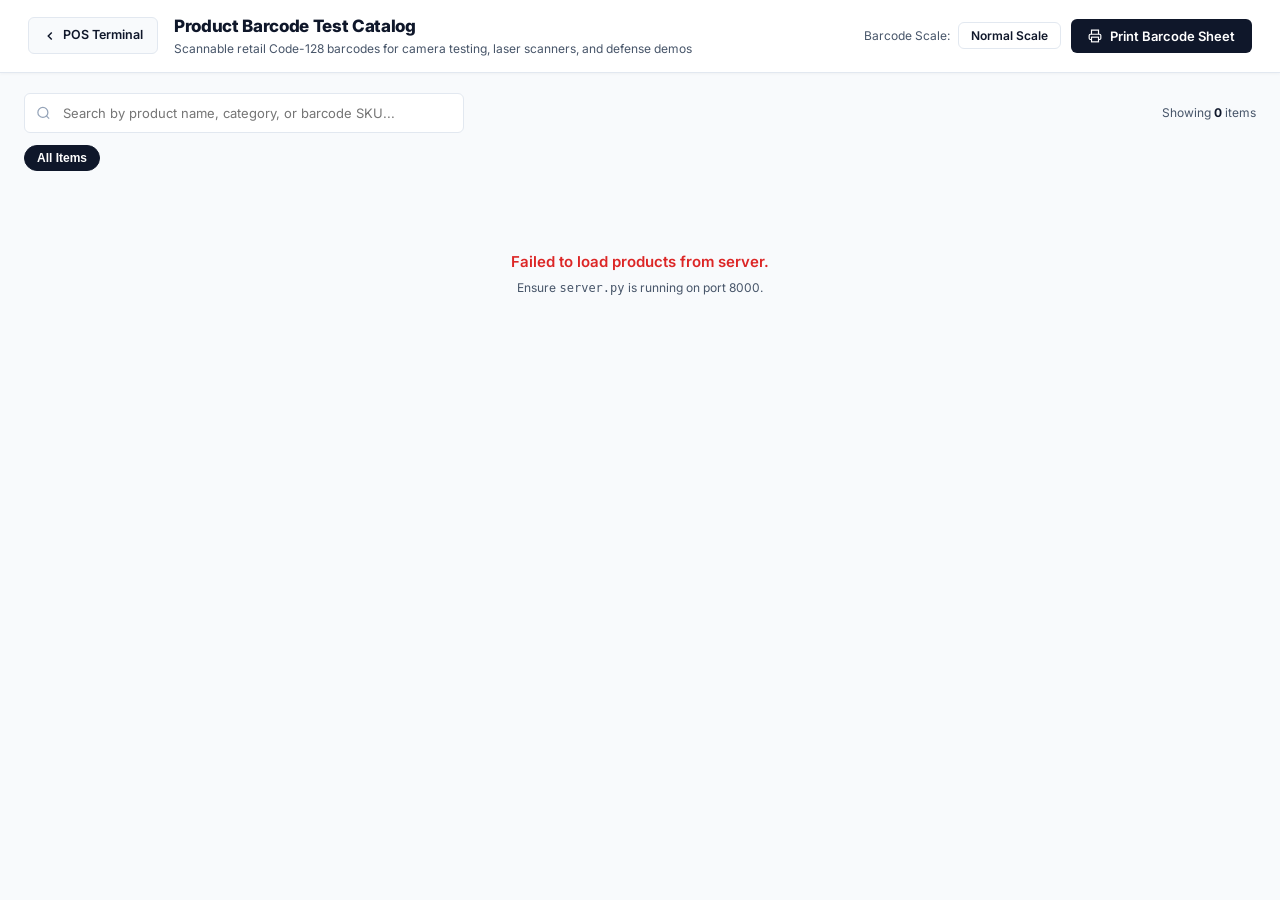
==== static/barcodes.html @ 7464f678 "feat: revamp code architecture, add offline ZXing camera scanner, barcode sheet, and defense cheat s" ====
<!DOCTYPE html>
<html lang="en">
<head>
  <meta charset="UTF-8">
  <meta name="viewport" content="width=device-width, initial-scale=1.0">
  <title>Product Barcode Catalog & Test Sheet</title>
  <link rel="preconnect" href="https://fonts.googleapis.com">
  <link rel="preconnect" href="https://fonts.gstatic.com" crossorigin>
  <link href="https://fonts.googleapis.com/css2?family=Inter:wght@400;500;600;700;800&family=JetBrains+Mono:wght@400;500;600;700&display=swap" rel="stylesheet">
  <style>
    :root {
      --bg-page: #F8FAFC;
      --bg-surface: #FFFFFF;
      --border: #E2E8F0;
      --border-strong: #CBD5E1;
      --text-primary: #0F172A;
      --text-secondary: #475569;
      --text-muted: #94A3B8;
      --primary: #0F172A;
      --accent-blue: #0284C7;
      --accent-green: #16A34A;
      --radius: 10px;
      --font-sans: 'Inter', -apple-system, BlinkMacSystemFont, 'Segoe UI', Roboto, sans-serif;
      --font-mono: 'JetBrains Mono', 'SF Mono', monospace;
    }

    * {
      box-sizing: border-box;
      margin: 0;
      padding: 0;
    }

    body {
      font-family: var(--font-sans);
      background-color: var(--bg-page);
      color: var(--text-primary);
      line-height: 1.5;
      padding-bottom: 60px;
    }

    /* Header & Navigation */
    .top-header {
      background: #FFFFFF;
      border-bottom: 1px solid var(--border);
      position: sticky;
      top: 0;
      z-index: 100;
      padding: 14px 28px;
      display: flex;
      justify-content: space-between;
      align-items: center;
      gap: 16px;
      box-shadow: 0 1px 3px rgba(15, 23, 42, 0.04);
    }

    .header-left {
      display: flex;
      align-items: center;
      gap: 16px;
    }

    .back-btn {
      display: inline-flex;
      align-items: center;
      gap: 6px;
      padding: 8px 14px;
      background: var(--bg-page);
      border: 1px solid var(--border);
      border-radius: 6px;
      color: var(--text-primary);
      text-decoration: none;
      font-size: 12.5px;
      font-weight: 600;
      transition: all 0.15s ease;
    }

    .back-btn:hover {
      background: #E2E8F0;
    }

    .header-titles h1 {
      font-size: 17px;
      font-weight: 800;
      letter-spacing: -0.02em;
    }

    .header-titles p {
      font-size: 12px;
      color: var(--text-secondary);
    }

    .header-actions {
      display: flex;
      align-items: center;
      gap: 10px;
    }

    .btn {
      display: inline-flex;
      align-items: center;
      gap: 8px;
      padding: 8px 16px;
      border-radius: 6px;
      font-size: 13px;
      font-weight: 600;
      cursor: pointer;
      border: 1px solid transparent;
      transition: all 0.15s ease;
      font-family: inherit;
    }

    .btn-primary {
      background: #0F172A;
      color: #FFFFFF;
    }
    .btn-primary:hover {
      background: #1E293B;
    }

    .btn-secondary {
      background: #FFFFFF;
      border-color: var(--border);
      color: var(--text-primary);
    }
    .btn-secondary:hover {
      background: #F1F5F9;
    }

    /* Toolbar: Search & Category Filter */
    .catalog-toolbar {
      max-width: 1340px;
      margin: 20px auto 0;
      padding: 0 24px;
      display: flex;
      flex-direction: column;
      gap: 12px;
    }

    .toolbar-row {
      display: flex;
      justify-content: space-between;
      align-items: center;
      gap: 16px;
      flex-wrap: wrap;
    }

    .search-box {
      flex: 1;
      max-width: 440px;
      position: relative;
    }

    .search-input {
      width: 100%;
      height: 40px;
      padding: 0 14px 0 38px;
      background: #FFFFFF;
      border: 1px solid var(--border);
      border-radius: 6px;
      font-size: 13px;
      font-family: inherit;
      color: var(--text-primary);
      outline: none;
      transition: border-color 0.15s;
    }

    .search-input:focus {
      border-color: var(--primary);
    }

    .search-icon {
      position: absolute;
      left: 12px;
      top: 50%;
      transform: translateY(-50%);
      color: var(--text-muted);
      pointer-events: none;
    }

    .category-pills {
      display: flex;
      gap: 6px;
      flex-wrap: wrap;
    }

    .category-pill {
      background: #FFFFFF;
      border: 1px solid var(--border);
      padding: 5px 12px;
      border-radius: 9999px;
      font-size: 12px;
      font-weight: 500;
      color: var(--text-secondary);
      cursor: pointer;
      user-select: none;
      transition: all 0.15s;
    }

    .category-pill:hover {
      background: #F1F5F9;
      color: var(--text-primary);
    }

    .category-pill.active {
      background: #0F172A;
      border-color: #0F172A;
      color: #FFFFFF;
      font-weight: 600;
    }

    .size-toggle-wrap {
      display: flex;
      align-items: center;
      gap: 8px;
      font-size: 12px;
      color: var(--text-secondary);
    }

    /* Barcode Grid */
    .barcode-grid {
      max-width: 1340px;
      margin: 20px auto 0;
      padding: 0 24px;
      display: grid;
      grid-template-columns: repeat(auto-fill, minmax(280px, 1fr));
      gap: 18px;
    }

    /* Individual Barcode Card */
    .barcode-card {
      background: var(--bg-surface);
      border: 1px solid var(--border);
      border-radius: var(--radius);
      padding: 18px 20px;
      display: flex;
      flex-direction: column;
      align-items: center;
      position: relative;
      box-shadow: 0 1px 3px rgba(15, 23, 42, 0.04);
      transition: transform 0.15s ease, box-shadow 0.15s ease, border-color 0.15s ease;
    }

    .barcode-card:hover {
      border-color: var(--border-strong);
      box-shadow: 0 6px 16px rgba(15, 23, 42, 0.08);
      transform: translateY(-2px);
    }

    .card-top {
      width: 100%;
      display: flex;
      justify-content: space-between;
      align-items: flex-start;
      margin-bottom: 6px;
    }

    .card-title {
      font-size: 14px;
      font-weight: 700;
      color: var(--text-primary);
      line-height: 1.3;
      white-space: nowrap;
      overflow: hidden;
      text-overflow: ellipsis;
      flex: 1;
      padding-right: 8px;
    }

    .card-price {
      font-size: 14.5px;
      font-weight: 700;
      color: var(--accent-blue);
      font-family: var(--font-mono);
      white-space: nowrap;
    }

    .card-meta {
      width: 100%;
      display: flex;
      justify-content: space-between;
      align-items: center;
      font-size: 11.5px;
      color: var(--text-secondary);
      margin-bottom: 12px;
      padding-bottom: 8px;
      border-bottom: 1px dashed var(--border);
    }

    .card-category {
      background: var(--bg-page);
      border: 1px solid var(--border);
      padding: 2px 7px;
      border-radius: 4px;
      font-size: 10.5px;
      font-weight: 600;
      text-transform: uppercase;
      letter-spacing: 0.04em;
    }

    .card-stock {
      font-family: var(--font-mono);
      font-size: 11px;
    }

    .card-stock.in-stock {
      color: var(--accent-green);
    }

    .card-stock.low-stock {
      color: #D97706;
      font-weight: 600;
    }

    /* Barcode SVG Container */
    .barcode-svg-wrap {
      background: #FFFFFF;
      padding: 10px 4px 6px;
      border-radius: 6px;
      width: 100%;
      display: flex;
      justify-content: center;
      align-items: center;
      min-height: 80px;
    }

    .barcode-svg-wrap svg {
      max-width: 100%;
      height: 64px;
    }

    /* Large Barcode Zoom Mode */
    body.zoom-large .barcode-svg-wrap svg {
      height: 90px;
    }
    body.zoom-large .barcode-grid {
      grid-template-columns: repeat(auto-fill, minmax(360px, 1fr));
    }

    .card-actions {
      width: 100%;
      display: flex;
      justify-content: space-between;
      align-items: center;
      margin-top: 10px;
      padding-top: 8px;
      border-top: 1px solid var(--border);
      font-size: 11.5px;
    }

    .sku-code {
      font-family: var(--font-mono);
      font-size: 11px;
      color: var(--text-secondary);
      user-select: all;
    }

    .copy-btn {
      background: transparent;
      border: none;
      color: var(--accent-blue);
      cursor: pointer;
      font-size: 11.5px;
      font-weight: 600;
      padding: 3px 6px;
      border-radius: 4px;
      font-family: inherit;
    }

    .copy-btn:hover {
      background: #F0F9FF;
    }

    /* Print Styles (Letter / A4 Sheet) */
    @media print {
      body {
        background: #FFFFFF;
        padding: 0;
      }
      .top-header,
      .catalog-toolbar,
      .card-actions,
      .no-print {
        display: none !important;
      }
      .barcode-grid {
        margin: 0;
        padding: 0;
        display: grid;
        grid-template-columns: repeat(3, 1fr);
        gap: 12px;
      }
      .barcode-card {
        border: 1px solid #94A3B8;
        box-shadow: none;
        page-break-inside: avoid;
        padding: 12px 14px;
      }
      .barcode-svg-wrap svg {
        height: 54px !important;
      }
    }
  </style>
</head>
<body>

  <!-- Top Sticky Navigation -->
  <header class="top-header no-print">
    <div class="header-left">
      <a href="index.html" class="back-btn" title="Return to Point of Sale Terminal">
        <svg width="14" height="14" viewBox="0 0 24 24" fill="none" stroke="currentColor" stroke-width="2.5">
          <polyline points="15 18 9 12 15 6"></polyline>
        </svg>
        <span>POS Terminal</span>
      </a>
      <div class="header-titles">
        <h1>Product Barcode Test Catalog</h1>
        <p>Scannable retail Code-128 barcodes for camera testing, laser scanners, and defense demos</p>
      </div>
    </div>

    <div class="header-actions">
      <div class="size-toggle-wrap">
        <span>Barcode Scale:</span>
        <button type="button" class="btn btn-secondary" id="btnToggleZoom" style="padding: 5px 12px; font-size: 12px;">
          Normal Scale
        </button>
      </div>

      <button type="button" class="btn btn-primary" onclick="window.print()" title="Print physical sticker sheet or save as PDF">
        <svg width="14" height="14" viewBox="0 0 24 24" fill="none" stroke="currentColor" stroke-width="2">
          <polyline points="6 9 6 2 18 2 18 9"></polyline>
          <path d="M6 18H4a2 2 0 0 1-2-2v-5a2 2 0 0 1 2-2h16a2 2 0 0 1 2 2v5a2 2 0 0 1-2 2h-2"></path>
          <rect x="6" y="14" width="12" height="8"></rect>
        </svg>
        <span>Print Barcode Sheet</span>
      </button>
    </div>
  </header>

  <!-- Filter & Search Toolbar -->
  <div class="catalog-toolbar no-print">
    <div class="toolbar-row">
      <div class="search-box">
        <svg class="search-icon" width="15" height="15" viewBox="0 0 24 24" fill="none" stroke="currentColor" stroke-width="2">
          <circle cx="11" cy="11" r="8"></circle>
          <line x1="21" y1="21" x2="16.65" y2="16.65"></line>
        </svg>
        <input type="text" id="searchInput" class="search-input" placeholder="Search by product name, category, or barcode SKU...">
      </div>

      <div style="font-size: 12px; color: var(--text-secondary);">
        Showing <strong id="productCount" style="color: var(--text-primary);">0</strong> items
      </div>
    </div>

    <div class="category-pills" id="categoryPills">
      <button type="button" class="category-pill active" data-category="all">All Items</button>
    </div>
  </div>

  <!-- Main Barcode Cards Grid -->
  <main class="barcode-grid" id="barcodeGrid">
    <!-- Populated dynamically with JavaScript -->
  </main>

  <!-- JsBarcode Library -->
  <script src="js/JsBarcode.all.min.js"></script>

  <script>
    let allProducts = [];
    let selectedCategory = 'all';

    async function loadProducts() {
      try {
        const res = await fetch('/api/products');
        const data = await res.json();
        allProducts = data.products || [];
        setupCategoryPills();
        renderGrid();
      } catch (err) {
        document.getElementById('barcodeGrid').innerHTML = `
          <div style="grid-column: 1 / -1; text-align: center; padding: 60px 20px; color: var(--text-secondary);">
            <p style="font-size: 15px; font-weight: 600; color: #DC2626;">Failed to load products from server.</p>
            <p style="font-size: 12px; margin-top: 6px;">Ensure <code>server.py</code> is running on port 8000.</p>
          </div>
        `;
      }
    }

    function setupCategoryPills() {
      const container = document.getElementById('categoryPills');
      const categories = ['all', ...new Set(allProducts.map(p => p.category || 'General').filter(Boolean))];
      
      container.innerHTML = categories.map(cat => `
        <button type="button" class="category-pill ${cat === selectedCategory ? 'active' : ''}" data-category="${cat}">
          ${cat === 'all' ? 'All Items' : cat}
        </button>
      `).join('');

      container.querySelectorAll('.category-pill').forEach(pill => {
        pill.addEventListener('click', () => {
          container.querySelectorAll('.category-pill').forEach(p => p.classList.remove('active'));
          pill.classList.add('active');
          selectedCategory = pill.dataset.category;
          renderGrid();
        });
      });
    }

    function renderGrid() {
      const grid = document.getElementById('barcodeGrid');
      const query = document.getElementById('searchInput').value.trim().toLowerCase();

      const filtered = allProducts.filter(item => {
        const matchesCategory = selectedCategory === 'all' || (item.category || 'General').toLowerCase() === selectedCategory.toLowerCase();
        const matchesQuery = !query || 
          item.name.toLowerCase().includes(query) ||
          String(item.barcode || '').toLowerCase().includes(query) ||
          String(item.id).includes(query) ||
          (item.category || '').toLowerCase().includes(query);
        return matchesCategory && matchesQuery;
      });

      document.getElementById('productCount').textContent = filtered.length;

      if (filtered.length === 0) {
        grid.innerHTML = `
          <div style="grid-column: 1 / -1; text-align: center; padding: 60px 20px; color: var(--text-secondary);">
            <p style="font-size: 14px; font-weight: 600;">No products match your search.</p>
          </div>
        `;
        return;
      }

      grid.innerHTML = filtered.map(item => {
        const barcodeCode = String(item.barcode || item.id);
        const isLow = item.stock <= 10;
        const stockClass = isLow ? 'low-stock' : 'in-stock';
        const stockText = isLow ? `Low Stock (${item.stock})` : `${item.stock} in stock`;

        return `
          <div class="barcode-card" data-id="${item.id}">
            <div class="card-top">
              <span class="card-title" title="${item.name}">${item.name}</span>
              <span class="card-price">₱${Number(item.price).toFixed(2)}</span>
            </div>
            <div class="card-meta">
              <span class="card-category">${item.category || 'General'}</span>
              <span class="card-stock ${stockClass}">${stockText}</span>
            </div>
            <div class="barcode-svg-wrap" style="cursor: pointer;" title="Click to instantly send to POS cart" onclick="sendBarcodeToPos('${barcodeCode}', this)">
              <svg id="svg-bc-${item.id}"></svg>
            </div>
            <div class="card-actions no-print">
              <span class="sku-code">SKU: ${barcodeCode}</span>
              <div style="display: flex; gap: 6px;">
                <button type="button" class="copy-btn" onclick="copyBarcode('${barcodeCode}', this)">Copy</button>
                <button type="button" class="copy-btn" style="background: #0284C7; color: #FFFFFF; border-color: #0284C7; font-weight: 600;" onclick="sendBarcodeToPos('${barcodeCode}', this)">+ Add to Cart</button>
              </div>
            </div>
          </div>
        `;
      }).join('');

      // Render actual Code 128 barcodes using JsBarcode
      const isLarge = document.body.classList.contains('zoom-large');
      filtered.forEach(item => {
        const svgEl = document.getElementById(`svg-bc-${item.id}`);
        const code = String(item.barcode || item.id);
        if (svgEl && typeof JsBarcode !== 'undefined') {
          try {
            JsBarcode(svgEl, code, {
              format: "CODE128",
              width: isLarge ? 2.6 : 2.0,
              height: isLarge ? 78 : 58,
              displayValue: true,
              font: "JetBrains Mono",
              fontSize: 12,
              textMargin: 4,
              margin: 12,
              lineColor: "#0F172A",
              background: "#FFFFFF"
            });
          } catch (e) {
            console.warn(`Barcode render error for ${item.name}:`, e);
          }
        }
      });
    }

    let posChannel = null;
    try { posChannel = new BroadcastChannel('pos_barcode_sync'); } catch(e) {}

    function sendBarcodeToPos(code, el) {
      if (posChannel) {
        posChannel.postMessage({ type: 'BARCODE_SCANNED', code: code });
      }
      try {
        localStorage.setItem('pos_scanned_barcode_event', JSON.stringify({ code: code, t: Date.now() }));
      } catch(e) {}

      if (el && el.tagName === 'BUTTON') {
        const oldText = el.textContent;
        el.textContent = '✓ Sent!';
        el.style.background = '#10B981';
        el.style.borderColor = '#10B981';
        setTimeout(() => {
          el.textContent = oldText;
          el.style.background = '#0284C7';
          el.style.borderColor = '#0284C7';
        }, 900);
      }
    }

    function copyBarcode(code, btn) {
      navigator.clipboard.writeText(code).then(() => {
        const oldText = btn.textContent;
        btn.textContent = 'Copied!';
        setTimeout(() => btn.textContent = oldText, 1200);
      });
    }

    // Search input listener
    document.getElementById('searchInput').addEventListener('input', renderGrid);

    // Zoom scale toggle
    const btnToggleZoom = document.getElementById('btnToggleZoom');
    btnToggleZoom.addEventListener('click', () => {
      document.body.classList.toggle('zoom-large');
      const isLarge = document.body.classList.contains('zoom-large');
      btnToggleZoom.textContent = isLarge ? 'Large Scale (Camera)' : 'Normal Scale';
      renderGrid();
    });

    // Initial load
    loadProducts();
  </script>
</body>
</html>
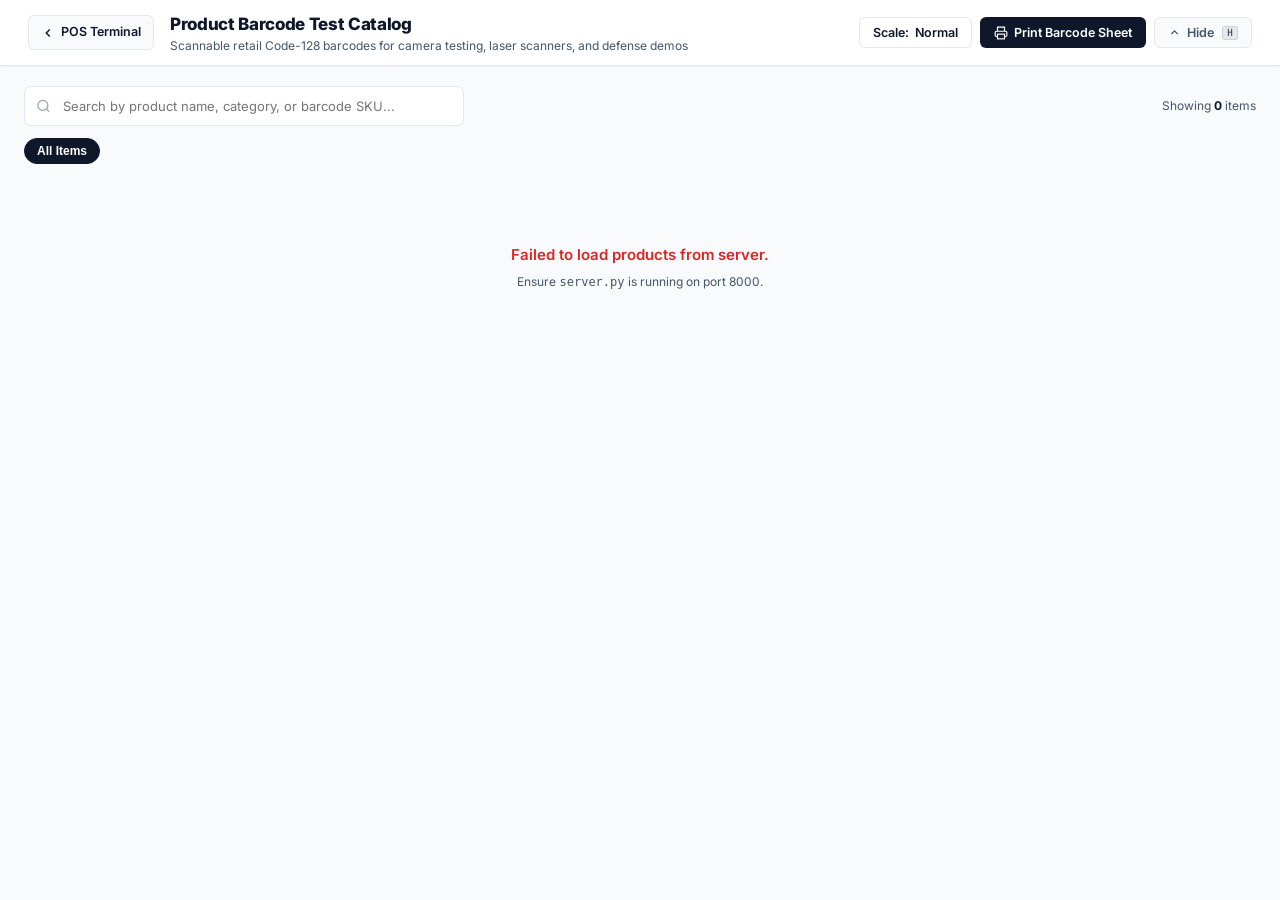
==== commit 84d50f31: "Overhaul barcode catalog header with dynamic fluid resizing and collapsible hidden state" ====
--- a/static/barcodes.html
+++ b/static/barcodes.html
@@ -38,32 +38,54 @@
       padding-bottom: 60px;
     }
 
-    /* Header & Navigation */
+    /* Dynamic Fluid Header & Navigation */
     .top-header {
       background: #FFFFFF;
       border-bottom: 1px solid var(--border);
       position: sticky;
       top: 0;
       z-index: 100;
-      padding: 14px 28px;
+      padding: clamp(8px, 1.4vw, 12px) clamp(12px, 2.5vw, 28px);
       display: flex;
       justify-content: space-between;
       align-items: center;
-      gap: 16px;
+      gap: clamp(8px, 1.5vw, 16px);
       box-shadow: 0 1px 3px rgba(15, 23, 42, 0.04);
+      transition: max-height 0.28s cubic-bezier(0.16, 1, 0.3, 1),
+                  opacity 0.22s ease,
+                  padding 0.28s cubic-bezier(0.16, 1, 0.3, 1),
+                  border-color 0.2s ease,
+                  transform 0.28s cubic-bezier(0.16, 1, 0.3, 1);
+      max-height: 160px;
+      overflow: visible;
+      will-change: transform, max-height, opacity;
+    }
+
+    /* Hidden State for Top Header */
+    .top-header.header-hidden {
+      max-height: 0;
+      padding-top: 0;
+      padding-bottom: 0;
+      opacity: 0;
+      overflow: hidden;
+      border-bottom-color: transparent;
+      pointer-events: none;
+      transform: translateY(-100%);
     }
 
     .header-left {
       display: flex;
       align-items: center;
-      gap: 16px;
+      gap: clamp(8px, 1.5vw, 16px);
+      min-width: 0;
+      flex: 1 1 auto;
     }
 
     .back-btn {
       display: inline-flex;
       align-items: center;
       gap: 6px;
-      padding: 8px 14px;
+      padding: 7px 12px;
       background: var(--bg-page);
       border: 1px solid var(--border);
       border-radius: 6px;
@@ -71,6 +93,8 @@
       text-decoration: none;
       font-size: 12.5px;
       font-weight: 600;
+      white-space: nowrap;
+      flex-shrink: 0;
       transition: all 0.15s ease;
     }
 
@@ -78,35 +102,61 @@
       background: #E2E8F0;
     }
 
+    .header-titles {
+      min-width: 0;
+    }
+
     .header-titles h1 {
-      font-size: 17px;
+      font-size: clamp(14px, 1.7vw, 17px);
       font-weight: 800;
       letter-spacing: -0.02em;
+      white-space: nowrap;
+      overflow: hidden;
+      text-overflow: ellipsis;
     }
 
     .header-titles p {
-      font-size: 12px;
+      font-size: clamp(11px, 1.1vw, 12px);
       color: var(--text-secondary);
+      line-height: 1.3;
+      white-space: nowrap;
+      overflow: hidden;
+      text-overflow: ellipsis;
     }
 
     .header-actions {
       display: flex;
       align-items: center;
-      gap: 10px;
+      gap: 8px;
+      flex-shrink: 0;
     }
 
     .btn {
       display: inline-flex;
       align-items: center;
-      gap: 8px;
-      padding: 8px 16px;
+      gap: 6px;
+      padding: 7px 13px;
       border-radius: 6px;
-      font-size: 13px;
+      font-size: 12.5px;
       font-weight: 600;
       cursor: pointer;
       border: 1px solid transparent;
       transition: all 0.15s ease;
       font-family: inherit;
+      white-space: nowrap;
+      user-select: none;
+    }
+
+    .btn-kbd {
+      background: rgba(0, 0, 0, 0.07);
+      border: 1px solid rgba(0, 0, 0, 0.1);
+      border-radius: 3px;
+      padding: 1px 4px;
+      font-size: 10px;
+      font-family: var(--font-mono);
+      font-weight: 600;
+      line-height: 1;
+      margin-left: 2px;
     }
 
     .btn-primary {
@@ -124,6 +174,105 @@
     }
     .btn-secondary:hover {
       background: #F1F5F9;
+      border-color: var(--border-strong);
+    }
+
+    .btn-hide-toggle {
+      background: #F8FAFC;
+      border-color: var(--border);
+      color: var(--text-secondary);
+    }
+    .btn-hide-toggle:hover {
+      background: #F1F5F9;
+      color: var(--text-primary);
+      border-color: var(--border-strong);
+    }
+
+    /* Floating Restore Trigger (Visible when header is hidden) */
+    .floating-show-header {
+      position: fixed;
+      top: 10px;
+      right: 18px;
+      z-index: 1000;
+      display: inline-flex;
+      align-items: center;
+      gap: 6px;
+      padding: 6px 13px;
+      background: rgba(15, 23, 42, 0.92);
+      color: #FFFFFF;
+      border: 1px solid rgba(255, 255, 255, 0.18);
+      border-radius: 9999px;
+      font-size: 11.5px;
+      font-weight: 600;
+      backdrop-filter: blur(8px);
+      -webkit-backdrop-filter: blur(8px);
+      box-shadow: 0 4px 14px rgba(15, 23, 42, 0.2);
+      cursor: pointer;
+      opacity: 0;
+      pointer-events: none;
+      transform: translateY(-10px);
+      transition: opacity 0.22s ease, transform 0.25s cubic-bezier(0.16, 1, 0.3, 1), background 0.15s ease;
+      font-family: inherit;
+    }
+
+    .floating-show-header.active {
+      opacity: 1;
+      pointer-events: auto;
+      transform: translateY(0);
+    }
+
+    .floating-show-header:hover {
+      background: #0F172A;
+      box-shadow: 0 6px 18px rgba(15, 23, 42, 0.3);
+    }
+
+    .floating-show-header .kbd-hint {
+      background: rgba(255, 255, 255, 0.22);
+      border-radius: 4px;
+      padding: 1px 5px;
+      font-size: 9.5px;
+      font-family: var(--font-mono);
+      font-weight: 700;
+      margin-left: 2px;
+    }
+
+    /* Fluid Responsive Breakpoints for Header */
+    @media (max-width: 960px) {
+      .header-titles p {
+        display: none; /* Hide subtitle to preserve sleek single-line header */
+      }
+    }
+
+    @media (max-width: 740px) {
+      .top-header {
+        flex-wrap: wrap;
+        padding: 8px 14px;
+        gap: 8px;
+      }
+      .header-left {
+        width: 100%;
+        justify-content: space-between;
+      }
+      .header-actions {
+        width: 100%;
+        justify-content: flex-end;
+        gap: 6px;
+      }
+      .btn-print-text {
+        display: none;
+      }
+    }
+
+    @media (max-width: 440px) {
+      .back-btn span {
+        display: none;
+      }
+      .btn-hide-text {
+        display: none;
+      }
+      .btn-scale-label {
+        display: none;
+      }
     }
 
     /* Toolbar: Search & Category Filter */
@@ -403,8 +552,17 @@
 </head>
 <body>
 
+  <!-- Floating Restore Header Trigger (Visible when header is hidden) -->
+  <button type="button" id="btnShowHeader" class="floating-show-header no-print" title="Show top navigation (Press 'H' or Escape)">
+    <svg width="13" height="13" viewBox="0 0 24 24" fill="none" stroke="currentColor" stroke-width="2.5">
+      <polyline points="6 9 12 15 18 9"></polyline>
+    </svg>
+    <span>Show Header</span>
+    <kbd class="kbd-hint">H</kbd>
+  </button>
+
   <!-- Top Sticky Navigation -->
-  <header class="top-header no-print">
+  <header class="top-header no-print" id="topHeader">
     <div class="header-left">
       <a href="index.html" class="back-btn" title="Return to Point of Sale Terminal">
         <svg width="14" height="14" viewBox="0 0 24 24" fill="none" stroke="currentColor" stroke-width="2.5">
@@ -419,12 +577,10 @@
     </div>
 
     <div class="header-actions">
-      <div class="size-toggle-wrap">
-        <span>Barcode Scale:</span>
-        <button type="button" class="btn btn-secondary" id="btnToggleZoom" style="padding: 5px 12px; font-size: 12px;">
-          Normal Scale
-        </button>
-      </div>
+      <button type="button" class="btn btn-secondary" id="btnToggleZoom" title="Toggle barcode card size for distance scanning">
+        <span class="btn-scale-label">Scale: </span>
+        <span id="zoomStatusText">Normal</span>
+      </button>
 
       <button type="button" class="btn btn-primary" onclick="window.print()" title="Print physical sticker sheet or save as PDF">
         <svg width="14" height="14" viewBox="0 0 24 24" fill="none" stroke="currentColor" stroke-width="2">
@@ -432,7 +588,15 @@
           <path d="M6 18H4a2 2 0 0 1-2-2v-5a2 2 0 0 1 2-2h16a2 2 0 0 1 2 2v5a2 2 0 0 1-2 2h-2"></path>
           <rect x="6" y="14" width="12" height="8"></rect>
         </svg>
-        <span>Print Barcode Sheet</span>
+        <span class="btn-print-text">Print Barcode Sheet</span>
+      </button>
+
+      <button type="button" class="btn btn-hide-toggle" id="btnHideHeader" title="Hide top header to maximize screen space (Press 'H')">
+        <svg width="13" height="13" viewBox="0 0 24 24" fill="none" stroke="currentColor" stroke-width="2.5">
+          <polyline points="18 15 12 9 6 15"></polyline>
+        </svg>
+        <span class="btn-hide-text">Hide</span>
+        <kbd class="btn-kbd">H</kbd>
       </button>
     </div>
   </header>
@@ -623,14 +787,64 @@
     // Search input listener
     document.getElementById('searchInput').addEventListener('input', renderGrid);
 
+    // Header Visibility & Collapse Logic
+    const topHeader = document.getElementById('topHeader');
+    const btnHideHeader = document.getElementById('btnHideHeader');
+    const btnShowHeader = document.getElementById('btnShowHeader');
+
+    function setHeaderVisibility(visible) {
+      if (!topHeader) return;
+      if (visible) {
+        topHeader.classList.remove('header-hidden');
+        if (btnShowHeader) btnShowHeader.classList.remove('active');
+        localStorage.setItem('barcodes_header_hidden', 'false');
+      } else {
+        topHeader.classList.add('header-hidden');
+        if (btnShowHeader) btnShowHeader.classList.add('active');
+        localStorage.setItem('barcodes_header_hidden', 'true');
+      }
+    }
+
+    if (btnHideHeader) {
+      btnHideHeader.addEventListener('click', () => setHeaderVisibility(false));
+    }
+    if (btnShowHeader) {
+      btnShowHeader.addEventListener('click', () => setHeaderVisibility(true));
+    }
+
+    // Keyboard shortcut (H) to toggle header when not typing in inputs
+    window.addEventListener('keydown', (e) => {
+      const activeTag = (document.activeElement && document.activeElement.tagName) || '';
+      if (activeTag === 'INPUT' || activeTag === 'TEXTAREA' || activeTag === 'SELECT') {
+        return;
+      }
+      if (e.key === 'h' || e.key === 'H') {
+        e.preventDefault();
+        const isHidden = topHeader && topHeader.classList.contains('header-hidden');
+        setHeaderVisibility(isHidden);
+      } else if (e.key === 'Escape' && topHeader && topHeader.classList.contains('header-hidden')) {
+        setHeaderVisibility(true);
+      }
+    });
+
+    // Restore saved header preference
+    if (localStorage.getItem('barcodes_header_hidden') === 'true') {
+      setHeaderVisibility(false);
+    }
+
     // Zoom scale toggle
     const btnToggleZoom = document.getElementById('btnToggleZoom');
-    btnToggleZoom.addEventListener('click', () => {
-      document.body.classList.toggle('zoom-large');
-      const isLarge = document.body.classList.contains('zoom-large');
-      btnToggleZoom.textContent = isLarge ? 'Large Scale (Camera)' : 'Normal Scale';
-      renderGrid();
-    });
+    const zoomStatusText = document.getElementById('zoomStatusText');
+    if (btnToggleZoom) {
+      btnToggleZoom.addEventListener('click', () => {
+        document.body.classList.toggle('zoom-large');
+        const isLarge = document.body.classList.contains('zoom-large');
+        if (zoomStatusText) {
+          zoomStatusText.textContent = isLarge ? 'Large (Camera)' : 'Normal';
+        }
+        renderGrid();
+      });
+    }
 
     // Initial load
     loadProducts();
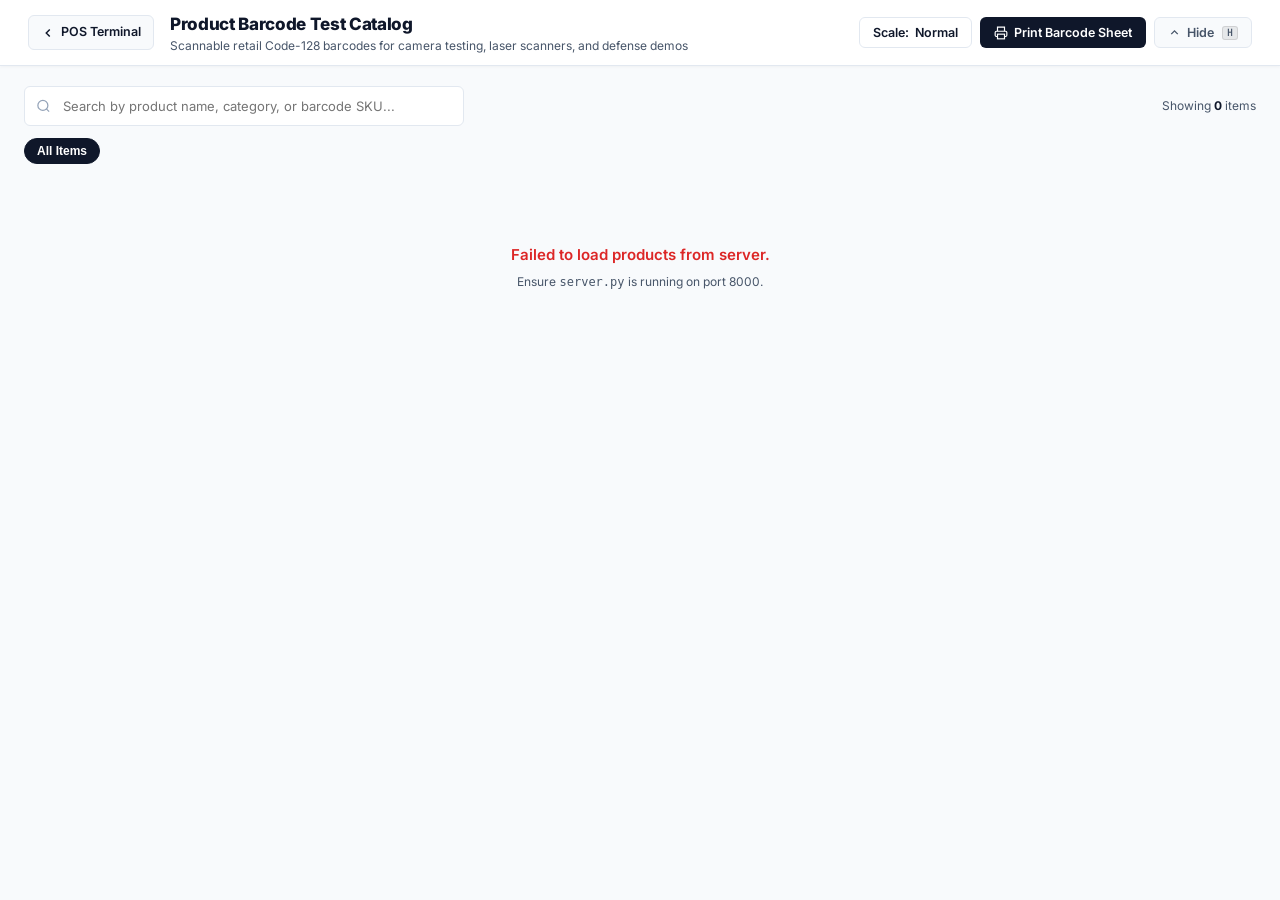
==== commit f7d50ad8: "Convert fonts and gsap to 100% offline self-hosted assets" ====
--- a/static/barcodes.html
+++ b/static/barcodes.html
@@ -4,9 +4,7 @@
   <meta charset="UTF-8">
   <meta name="viewport" content="width=device-width, initial-scale=1.0">
   <title>Product Barcode Catalog & Test Sheet</title>
-  <link rel="preconnect" href="https://fonts.googleapis.com">
-  <link rel="preconnect" href="https://fonts.gstatic.com" crossorigin>
-  <link href="https://fonts.googleapis.com/css2?family=Inter:wght@400;500;600;700;800&family=JetBrains+Mono:wght@400;500;600;700&display=swap" rel="stylesheet">
+  <link rel="stylesheet" href="css/fonts.css">
   <style>
     :root {
       --bg-page: #F8FAFC;
@@ -380,18 +378,19 @@
       background: var(--bg-surface);
       border: 1px solid var(--border);
       border-radius: var(--radius);
-      padding: 18px 20px;
+      padding: 18px 20px 16px 20px;
       display: flex;
       flex-direction: column;
-      align-items: center;
+      align-items: stretch;
       position: relative;
-      box-shadow: 0 1px 3px rgba(15, 23, 42, 0.04);
-      transition: transform 0.15s ease, box-shadow 0.15s ease, border-color 0.15s ease;
+      box-shadow: 0 1px 3px rgba(15, 23, 42, 0.04), 0 1px 2px rgba(15, 23, 42, 0.02);
+      transition: transform 0.15s cubic-bezier(0.16, 1, 0.3, 1), box-shadow 0.15s cubic-bezier(0.16, 1, 0.3, 1), border-color 0.15s ease;
+      min-height: 220px;
     }
 
     .barcode-card:hover {
       border-color: var(--border-strong);
-      box-shadow: 0 6px 16px rgba(15, 23, 42, 0.08);
+      box-shadow: 0 8px 22px rgba(15, 23, 42, 0.08);
       transform: translateY(-2px);
     }
 
@@ -400,27 +399,29 @@
       display: flex;
       justify-content: space-between;
       align-items: flex-start;
-      margin-bottom: 6px;
+      margin-bottom: 8px;
+      gap: 10px;
     }
 
     .card-title {
       font-size: 14px;
       font-weight: 700;
       color: var(--text-primary);
-      line-height: 1.3;
+      line-height: 1.35;
       white-space: nowrap;
       overflow: hidden;
       text-overflow: ellipsis;
       flex: 1;
-      padding-right: 8px;
+      padding-right: 6px;
     }
 
     .card-price {
-      font-size: 14.5px;
-      font-weight: 700;
+      font-size: 15px;
+      font-weight: 800;
       color: var(--accent-blue);
       font-family: var(--font-mono);
       white-space: nowrap;
+      letter-spacing: -0.01em;
     }
 
     .card-meta {
@@ -428,19 +429,19 @@
       display: flex;
       justify-content: space-between;
       align-items: center;
-      font-size: 11.5px;
+      font-size: 11px;
       color: var(--text-secondary);
       margin-bottom: 12px;
-      padding-bottom: 8px;
+      padding-bottom: 9px;
       border-bottom: 1px dashed var(--border);
     }
 
     .card-category {
       background: var(--bg-page);
       border: 1px solid var(--border);
-      padding: 2px 7px;
+      padding: 2.5px 8px;
       border-radius: 4px;
-      font-size: 10.5px;
+      font-size: 10px;
       font-weight: 600;
       text-transform: uppercase;
       letter-spacing: 0.04em;
@@ -463,13 +464,15 @@
     /* Barcode SVG Container */
     .barcode-svg-wrap {
       background: #FFFFFF;
-      padding: 10px 4px 6px;
+      padding: 12px 10px 8px;
+      border: 1px solid var(--border);
       border-radius: 6px;
       width: 100%;
       display: flex;
       justify-content: center;
       align-items: center;
-      min-height: 80px;
+      min-height: 84px;
+      margin-bottom: 12px;
     }
 
     .barcode-svg-wrap svg {
@@ -490,8 +493,8 @@
       display: flex;
       justify-content: space-between;
       align-items: center;
-      margin-top: 10px;
-      padding-top: 8px;
+      margin-top: auto;
+      padding-top: 10px;
       border-top: 1px solid var(--border);
       font-size: 11.5px;
     }
--- a/static/css/fonts.css
+++ b/static/css/fonts.css
@@ -0,0 +1,531 @@
+/* cyrillic-ext */
+@font-face {
+  font-family: 'Inter';
+  font-style: normal;
+  font-weight: 400;
+  font-display: swap;
+  src: url(../fonts/UcC73FwrK3iLTeHuS_nVMrMxCp50SjIa2JL7SUc.woff2) format('woff2');
+  unicode-range: U+0460-052F, U+1C80-1C8A, U+20B4, U+2DE0-2DFF, U+A640-A69F, U+FE2E-FE2F;
+}
+/* cyrillic */
+@font-face {
+  font-family: 'Inter';
+  font-style: normal;
+  font-weight: 400;
+  font-display: swap;
+  src: url(../fonts/UcC73FwrK3iLTeHuS_nVMrMxCp50SjIa0ZL7SUc.woff2) format('woff2');
+  unicode-range: U+0301, U+0400-045F, U+0490-0491, U+04B0-04B1, U+2116;
+}
+/* greek-ext */
+@font-face {
+  font-family: 'Inter';
+  font-style: normal;
+  font-weight: 400;
+  font-display: swap;
+  src: url(../fonts/UcC73FwrK3iLTeHuS_nVMrMxCp50SjIa2ZL7SUc.woff2) format('woff2');
+  unicode-range: U+1F00-1FFF;
+}
+/* greek */
+@font-face {
+  font-family: 'Inter';
+  font-style: normal;
+  font-weight: 400;
+  font-display: swap;
+  src: url(../fonts/UcC73FwrK3iLTeHuS_nVMrMxCp50SjIa1pL7SUc.woff2) format('woff2');
+  unicode-range: U+0370-0377, U+037A-037F, U+0384-038A, U+038C, U+038E-03A1, U+03A3-03FF;
+}
+/* vietnamese */
+@font-face {
+  font-family: 'Inter';
+  font-style: normal;
+  font-weight: 400;
+  font-display: swap;
+  src: url(../fonts/UcC73FwrK3iLTeHuS_nVMrMxCp50SjIa2pL7SUc.woff2) format('woff2');
+  unicode-range: U+0102-0103, U+0110-0111, U+0128-0129, U+0168-0169, U+01A0-01A1, U+01AF-01B0, U+0300-0301, U+0303-0304, U+0308-0309, U+0323, U+0329, U+1EA0-1EF9, U+20AB;
+}
+/* latin-ext */
+@font-face {
+  font-family: 'Inter';
+  font-style: normal;
+  font-weight: 400;
+  font-display: swap;
+  src: url(../fonts/UcC73FwrK3iLTeHuS_nVMrMxCp50SjIa25L7SUc.woff2) format('woff2');
+  unicode-range: U+0100-02BA, U+02BD-02C5, U+02C7-02CC, U+02CE-02D7, U+02DD-02FF, U+0304, U+0308, U+0329, U+1D00-1DBF, U+1E00-1E9F, U+1EF2-1EFF, U+2020, U+20A0-20AB, U+20AD-20C4, U+2113, U+2C60-2C7F, U+A720-A7FF;
+}
+/* latin */
+@font-face {
+  font-family: 'Inter';
+  font-style: normal;
+  font-weight: 400;
+  font-display: swap;
+  src: url(../fonts/UcC73FwrK3iLTeHuS_nVMrMxCp50SjIa1ZL7.woff2) format('woff2');
+  unicode-range: U+0000-00FF, U+0131, U+0152-0153, U+02BB-02BC, U+02C6, U+02DA, U+02DC, U+0304, U+0308, U+0329, U+2000-206F, U+20AC, U+2122, U+2191, U+2193, U+2212, U+2215, U+FEFF, U+FFFD;
+}
+/* cyrillic-ext */
+@font-face {
+  font-family: 'Inter';
+  font-style: normal;
+  font-weight: 500;
+  font-display: swap;
+  src: url(../fonts/UcC73FwrK3iLTeHuS_nVMrMxCp50SjIa2JL7SUc.woff2) format('woff2');
+  unicode-range: U+0460-052F, U+1C80-1C8A, U+20B4, U+2DE0-2DFF, U+A640-A69F, U+FE2E-FE2F;
+}
+/* cyrillic */
+@font-face {
+  font-family: 'Inter';
+  font-style: normal;
+  font-weight: 500;
+  font-display: swap;
+  src: url(../fonts/UcC73FwrK3iLTeHuS_nVMrMxCp50SjIa0ZL7SUc.woff2) format('woff2');
+  unicode-range: U+0301, U+0400-045F, U+0490-0491, U+04B0-04B1, U+2116;
+}
+/* greek-ext */
+@font-face {
+  font-family: 'Inter';
+  font-style: normal;
+  font-weight: 500;
+  font-display: swap;
+  src: url(../fonts/UcC73FwrK3iLTeHuS_nVMrMxCp50SjIa2ZL7SUc.woff2) format('woff2');
+  unicode-range: U+1F00-1FFF;
+}
+/* greek */
+@font-face {
+  font-family: 'Inter';
+  font-style: normal;
+  font-weight: 500;
+  font-display: swap;
+  src: url(../fonts/UcC73FwrK3iLTeHuS_nVMrMxCp50SjIa1pL7SUc.woff2) format('woff2');
+  unicode-range: U+0370-0377, U+037A-037F, U+0384-038A, U+038C, U+038E-03A1, U+03A3-03FF;
+}
+/* vietnamese */
+@font-face {
+  font-family: 'Inter';
+  font-style: normal;
+  font-weight: 500;
+  font-display: swap;
+  src: url(../fonts/UcC73FwrK3iLTeHuS_nVMrMxCp50SjIa2pL7SUc.woff2) format('woff2');
+  unicode-range: U+0102-0103, U+0110-0111, U+0128-0129, U+0168-0169, U+01A0-01A1, U+01AF-01B0, U+0300-0301, U+0303-0304, U+0308-0309, U+0323, U+0329, U+1EA0-1EF9, U+20AB;
+}
+/* latin-ext */
+@font-face {
+  font-family: 'Inter';
+  font-style: normal;
+  font-weight: 500;
+  font-display: swap;
+  src: url(../fonts/UcC73FwrK3iLTeHuS_nVMrMxCp50SjIa25L7SUc.woff2) format('woff2');
+  unicode-range: U+0100-02BA, U+02BD-02C5, U+02C7-02CC, U+02CE-02D7, U+02DD-02FF, U+0304, U+0308, U+0329, U+1D00-1DBF, U+1E00-1E9F, U+1EF2-1EFF, U+2020, U+20A0-20AB, U+20AD-20C4, U+2113, U+2C60-2C7F, U+A720-A7FF;
+}
+/* latin */
+@font-face {
+  font-family: 'Inter';
+  font-style: normal;
+  font-weight: 500;
+  font-display: swap;
+  src: url(../fonts/UcC73FwrK3iLTeHuS_nVMrMxCp50SjIa1ZL7.woff2) format('woff2');
+  unicode-range: U+0000-00FF, U+0131, U+0152-0153, U+02BB-02BC, U+02C6, U+02DA, U+02DC, U+0304, U+0308, U+0329, U+2000-206F, U+20AC, U+2122, U+2191, U+2193, U+2212, U+2215, U+FEFF, U+FFFD;
+}
+/* cyrillic-ext */
+@font-face {
+  font-family: 'Inter';
+  font-style: normal;
+  font-weight: 600;
+  font-display: swap;
+  src: url(../fonts/UcC73FwrK3iLTeHuS_nVMrMxCp50SjIa2JL7SUc.woff2) format('woff2');
+  unicode-range: U+0460-052F, U+1C80-1C8A, U+20B4, U+2DE0-2DFF, U+A640-A69F, U+FE2E-FE2F;
+}
+/* cyrillic */
+@font-face {
+  font-family: 'Inter';
+  font-style: normal;
+  font-weight: 600;
+  font-display: swap;
+  src: url(../fonts/UcC73FwrK3iLTeHuS_nVMrMxCp50SjIa0ZL7SUc.woff2) format('woff2');
+  unicode-range: U+0301, U+0400-045F, U+0490-0491, U+04B0-04B1, U+2116;
+}
+/* greek-ext */
+@font-face {
+  font-family: 'Inter';
+  font-style: normal;
+  font-weight: 600;
+  font-display: swap;
+  src: url(../fonts/UcC73FwrK3iLTeHuS_nVMrMxCp50SjIa2ZL7SUc.woff2) format('woff2');
+  unicode-range: U+1F00-1FFF;
+}
+/* greek */
+@font-face {
+  font-family: 'Inter';
+  font-style: normal;
+  font-weight: 600;
+  font-display: swap;
+  src: url(../fonts/UcC73FwrK3iLTeHuS_nVMrMxCp50SjIa1pL7SUc.woff2) format('woff2');
+  unicode-range: U+0370-0377, U+037A-037F, U+0384-038A, U+038C, U+038E-03A1, U+03A3-03FF;
+}
+/* vietnamese */
+@font-face {
+  font-family: 'Inter';
+  font-style: normal;
+  font-weight: 600;
+  font-display: swap;
+  src: url(../fonts/UcC73FwrK3iLTeHuS_nVMrMxCp50SjIa2pL7SUc.woff2) format('woff2');
+  unicode-range: U+0102-0103, U+0110-0111, U+0128-0129, U+0168-0169, U+01A0-01A1, U+01AF-01B0, U+0300-0301, U+0303-0304, U+0308-0309, U+0323, U+0329, U+1EA0-1EF9, U+20AB;
+}
+/* latin-ext */
+@font-face {
+  font-family: 'Inter';
+  font-style: normal;
+  font-weight: 600;
+  font-display: swap;
+  src: url(../fonts/UcC73FwrK3iLTeHuS_nVMrMxCp50SjIa25L7SUc.woff2) format('woff2');
+  unicode-range: U+0100-02BA, U+02BD-02C5, U+02C7-02CC, U+02CE-02D7, U+02DD-02FF, U+0304, U+0308, U+0329, U+1D00-1DBF, U+1E00-1E9F, U+1EF2-1EFF, U+2020, U+20A0-20AB, U+20AD-20C4, U+2113, U+2C60-2C7F, U+A720-A7FF;
+}
+/* latin */
+@font-face {
+  font-family: 'Inter';
+  font-style: normal;
+  font-weight: 600;
+  font-display: swap;
+  src: url(../fonts/UcC73FwrK3iLTeHuS_nVMrMxCp50SjIa1ZL7.woff2) format('woff2');
+  unicode-range: U+0000-00FF, U+0131, U+0152-0153, U+02BB-02BC, U+02C6, U+02DA, U+02DC, U+0304, U+0308, U+0329, U+2000-206F, U+20AC, U+2122, U+2191, U+2193, U+2212, U+2215, U+FEFF, U+FFFD;
+}
+/* cyrillic-ext */
+@font-face {
+  font-family: 'Inter';
+  font-style: normal;
+  font-weight: 700;
+  font-display: swap;
+  src: url(../fonts/UcC73FwrK3iLTeHuS_nVMrMxCp50SjIa2JL7SUc.woff2) format('woff2');
+  unicode-range: U+0460-052F, U+1C80-1C8A, U+20B4, U+2DE0-2DFF, U+A640-A69F, U+FE2E-FE2F;
+}
+/* cyrillic */
+@font-face {
+  font-family: 'Inter';
+  font-style: normal;
+  font-weight: 700;
+  font-display: swap;
+  src: url(../fonts/UcC73FwrK3iLTeHuS_nVMrMxCp50SjIa0ZL7SUc.woff2) format('woff2');
+  unicode-range: U+0301, U+0400-045F, U+0490-0491, U+04B0-04B1, U+2116;
+}
+/* greek-ext */
+@font-face {
+  font-family: 'Inter';
+  font-style: normal;
+  font-weight: 700;
+  font-display: swap;
+  src: url(../fonts/UcC73FwrK3iLTeHuS_nVMrMxCp50SjIa2ZL7SUc.woff2) format('woff2');
+  unicode-range: U+1F00-1FFF;
+}
+/* greek */
+@font-face {
+  font-family: 'Inter';
+  font-style: normal;
+  font-weight: 700;
+  font-display: swap;
+  src: url(../fonts/UcC73FwrK3iLTeHuS_nVMrMxCp50SjIa1pL7SUc.woff2) format('woff2');
+  unicode-range: U+0370-0377, U+037A-037F, U+0384-038A, U+038C, U+038E-03A1, U+03A3-03FF;
+}
+/* vietnamese */
+@font-face {
+  font-family: 'Inter';
+  font-style: normal;
+  font-weight: 700;
+  font-display: swap;
+  src: url(../fonts/UcC73FwrK3iLTeHuS_nVMrMxCp50SjIa2pL7SUc.woff2) format('woff2');
+  unicode-range: U+0102-0103, U+0110-0111, U+0128-0129, U+0168-0169, U+01A0-01A1, U+01AF-01B0, U+0300-0301, U+0303-0304, U+0308-0309, U+0323, U+0329, U+1EA0-1EF9, U+20AB;
+}
+/* latin-ext */
+@font-face {
+  font-family: 'Inter';
+  font-style: normal;
+  font-weight: 700;
+  font-display: swap;
+  src: url(../fonts/UcC73FwrK3iLTeHuS_nVMrMxCp50SjIa25L7SUc.woff2) format('woff2');
+  unicode-range: U+0100-02BA, U+02BD-02C5, U+02C7-02CC, U+02CE-02D7, U+02DD-02FF, U+0304, U+0308, U+0329, U+1D00-1DBF, U+1E00-1E9F, U+1EF2-1EFF, U+2020, U+20A0-20AB, U+20AD-20C4, U+2113, U+2C60-2C7F, U+A720-A7FF;
+}
+/* latin */
+@font-face {
+  font-family: 'Inter';
+  font-style: normal;
+  font-weight: 700;
+  font-display: swap;
+  src: url(../fonts/UcC73FwrK3iLTeHuS_nVMrMxCp50SjIa1ZL7.woff2) format('woff2');
+  unicode-range: U+0000-00FF, U+0131, U+0152-0153, U+02BB-02BC, U+02C6, U+02DA, U+02DC, U+0304, U+0308, U+0329, U+2000-206F, U+20AC, U+2122, U+2191, U+2193, U+2212, U+2215, U+FEFF, U+FFFD;
+}
+/* cyrillic-ext */
+@font-face {
+  font-family: 'Inter';
+  font-style: normal;
+  font-weight: 800;
+  font-display: swap;
+  src: url(../fonts/UcC73FwrK3iLTeHuS_nVMrMxCp50SjIa2JL7SUc.woff2) format('woff2');
+  unicode-range: U+0460-052F, U+1C80-1C8A, U+20B4, U+2DE0-2DFF, U+A640-A69F, U+FE2E-FE2F;
+}
+/* cyrillic */
+@font-face {
+  font-family: 'Inter';
+  font-style: normal;
+  font-weight: 800;
+  font-display: swap;
+  src: url(../fonts/UcC73FwrK3iLTeHuS_nVMrMxCp50SjIa0ZL7SUc.woff2) format('woff2');
+  unicode-range: U+0301, U+0400-045F, U+0490-0491, U+04B0-04B1, U+2116;
+}
+/* greek-ext */
+@font-face {
+  font-family: 'Inter';
+  font-style: normal;
+  font-weight: 800;
+  font-display: swap;
+  src: url(../fonts/UcC73FwrK3iLTeHuS_nVMrMxCp50SjIa2ZL7SUc.woff2) format('woff2');
+  unicode-range: U+1F00-1FFF;
+}
+/* greek */
+@font-face {
+  font-family: 'Inter';
+  font-style: normal;
+  font-weight: 800;
+  font-display: swap;
+  src: url(../fonts/UcC73FwrK3iLTeHuS_nVMrMxCp50SjIa1pL7SUc.woff2) format('woff2');
+  unicode-range: U+0370-0377, U+037A-037F, U+0384-038A, U+038C, U+038E-03A1, U+03A3-03FF;
+}
+/* vietnamese */
+@font-face {
+  font-family: 'Inter';
+  font-style: normal;
+  font-weight: 800;
+  font-display: swap;
+  src: url(../fonts/UcC73FwrK3iLTeHuS_nVMrMxCp50SjIa2pL7SUc.woff2) format('woff2');
+  unicode-range: U+0102-0103, U+0110-0111, U+0128-0129, U+0168-0169, U+01A0-01A1, U+01AF-01B0, U+0300-0301, U+0303-0304, U+0308-0309, U+0323, U+0329, U+1EA0-1EF9, U+20AB;
+}
+/* latin-ext */
+@font-face {
+  font-family: 'Inter';
+  font-style: normal;
+  font-weight: 800;
+  font-display: swap;
+  src: url(../fonts/UcC73FwrK3iLTeHuS_nVMrMxCp50SjIa25L7SUc.woff2) format('woff2');
+  unicode-range: U+0100-02BA, U+02BD-02C5, U+02C7-02CC, U+02CE-02D7, U+02DD-02FF, U+0304, U+0308, U+0329, U+1D00-1DBF, U+1E00-1E9F, U+1EF2-1EFF, U+2020, U+20A0-20AB, U+20AD-20C4, U+2113, U+2C60-2C7F, U+A720-A7FF;
+}
+/* latin */
+@font-face {
+  font-family: 'Inter';
+  font-style: normal;
+  font-weight: 800;
+  font-display: swap;
+  src: url(../fonts/UcC73FwrK3iLTeHuS_nVMrMxCp50SjIa1ZL7.woff2) format('woff2');
+  unicode-range: U+0000-00FF, U+0131, U+0152-0153, U+02BB-02BC, U+02C6, U+02DA, U+02DC, U+0304, U+0308, U+0329, U+2000-206F, U+20AC, U+2122, U+2191, U+2193, U+2212, U+2215, U+FEFF, U+FFFD;
+}
+/* cyrillic-ext */
+@font-face {
+  font-family: 'JetBrains Mono';
+  font-style: normal;
+  font-weight: 400;
+  font-display: swap;
+  src: url(../fonts/tDbv2o-flEEny0FZhsfKu5WU4zr3E_BX0PnT8RD8yKwBNntkaToggR7BYRbKPx3cwhsk.woff2) format('woff2');
+  unicode-range: U+0460-052F, U+1C80-1C8A, U+20B4, U+2DE0-2DFF, U+A640-A69F, U+FE2E-FE2F;
+}
+/* cyrillic */
+@font-face {
+  font-family: 'JetBrains Mono';
+  font-style: normal;
+  font-weight: 400;
+  font-display: swap;
+  src: url(../fonts/tDbv2o-flEEny0FZhsfKu5WU4zr3E_BX0PnT8RD8yKwBNntkaToggR7BYRbKPxTcwhsk.woff2) format('woff2');
+  unicode-range: U+0301, U+0400-045F, U+0490-0491, U+04B0-04B1, U+2116;
+}
+/* greek */
+@font-face {
+  font-family: 'JetBrains Mono';
+  font-style: normal;
+  font-weight: 400;
+  font-display: swap;
+  src: url(../fonts/tDbv2o-flEEny0FZhsfKu5WU4zr3E_BX0PnT8RD8yKwBNntkaToggR7BYRbKPxPcwhsk.woff2) format('woff2');
+  unicode-range: U+0370-0377, U+037A-037F, U+0384-038A, U+038C, U+038E-03A1, U+03A3-03FF;
+}
+/* vietnamese */
+@font-face {
+  font-family: 'JetBrains Mono';
+  font-style: normal;
+  font-weight: 400;
+  font-display: swap;
+  src: url(../fonts/tDbv2o-flEEny0FZhsfKu5WU4zr3E_BX0PnT8RD8yKwBNntkaToggR7BYRbKPx_cwhsk.woff2) format('woff2');
+  unicode-range: U+0102-0103, U+0110-0111, U+0128-0129, U+0168-0169, U+01A0-01A1, U+01AF-01B0, U+0300-0301, U+0303-0304, U+0308-0309, U+0323, U+0329, U+1EA0-1EF9, U+20AB;
+}
+/* latin-ext */
+@font-face {
+  font-family: 'JetBrains Mono';
+  font-style: normal;
+  font-weight: 400;
+  font-display: swap;
+  src: url(../fonts/tDbv2o-flEEny0FZhsfKu5WU4zr3E_BX0PnT8RD8yKwBNntkaToggR7BYRbKPx7cwhsk.woff2) format('woff2');
+  unicode-range: U+0100-02BA, U+02BD-02C5, U+02C7-02CC, U+02CE-02D7, U+02DD-02FF, U+0304, U+0308, U+0329, U+1D00-1DBF, U+1E00-1E9F, U+1EF2-1EFF, U+2020, U+20A0-20AB, U+20AD-20C4, U+2113, U+2C60-2C7F, U+A720-A7FF;
+}
+/* latin */
+@font-face {
+  font-family: 'JetBrains Mono';
+  font-style: normal;
+  font-weight: 400;
+  font-display: swap;
+  src: url(../fonts/tDbv2o-flEEny0FZhsfKu5WU4zr3E_BX0PnT8RD8yKwBNntkaToggR7BYRbKPxDcwg.woff2) format('woff2');
+  unicode-range: U+0000-00FF, U+0131, U+0152-0153, U+02BB-02BC, U+02C6, U+02DA, U+02DC, U+0304, U+0308, U+0329, U+2000-206F, U+20AC, U+2122, U+2191, U+2193, U+2212, U+2215, U+FEFF, U+FFFD;
+}
+/* cyrillic-ext */
+@font-face {
+  font-family: 'JetBrains Mono';
+  font-style: normal;
+  font-weight: 500;
+  font-display: swap;
+  src: url(../fonts/tDbv2o-flEEny0FZhsfKu5WU4zr3E_BX0PnT8RD8yKwBNntkaToggR7BYRbKPx3cwhsk.woff2) format('woff2');
+  unicode-range: U+0460-052F, U+1C80-1C8A, U+20B4, U+2DE0-2DFF, U+A640-A69F, U+FE2E-FE2F;
+}
+/* cyrillic */
+@font-face {
+  font-family: 'JetBrains Mono';
+  font-style: normal;
+  font-weight: 500;
+  font-display: swap;
+  src: url(../fonts/tDbv2o-flEEny0FZhsfKu5WU4zr3E_BX0PnT8RD8yKwBNntkaToggR7BYRbKPxTcwhsk.woff2) format('woff2');
+  unicode-range: U+0301, U+0400-045F, U+0490-0491, U+04B0-04B1, U+2116;
+}
+/* greek */
+@font-face {
+  font-family: 'JetBrains Mono';
+  font-style: normal;
+  font-weight: 500;
+  font-display: swap;
+  src: url(../fonts/tDbv2o-flEEny0FZhsfKu5WU4zr3E_BX0PnT8RD8yKwBNntkaToggR7BYRbKPxPcwhsk.woff2) format('woff2');
+  unicode-range: U+0370-0377, U+037A-037F, U+0384-038A, U+038C, U+038E-03A1, U+03A3-03FF;
+}
+/* vietnamese */
+@font-face {
+  font-family: 'JetBrains Mono';
+  font-style: normal;
+  font-weight: 500;
+  font-display: swap;
+  src: url(../fonts/tDbv2o-flEEny0FZhsfKu5WU4zr3E_BX0PnT8RD8yKwBNntkaToggR7BYRbKPx_cwhsk.woff2) format('woff2');
+  unicode-range: U+0102-0103, U+0110-0111, U+0128-0129, U+0168-0169, U+01A0-01A1, U+01AF-01B0, U+0300-0301, U+0303-0304, U+0308-0309, U+0323, U+0329, U+1EA0-1EF9, U+20AB;
+}
+/* latin-ext */
+@font-face {
+  font-family: 'JetBrains Mono';
+  font-style: normal;
+  font-weight: 500;
+  font-display: swap;
+  src: url(../fonts/tDbv2o-flEEny0FZhsfKu5WU4zr3E_BX0PnT8RD8yKwBNntkaToggR7BYRbKPx7cwhsk.woff2) format('woff2');
+  unicode-range: U+0100-02BA, U+02BD-02C5, U+02C7-02CC, U+02CE-02D7, U+02DD-02FF, U+0304, U+0308, U+0329, U+1D00-1DBF, U+1E00-1E9F, U+1EF2-1EFF, U+2020, U+20A0-20AB, U+20AD-20C4, U+2113, U+2C60-2C7F, U+A720-A7FF;
+}
+/* latin */
+@font-face {
+  font-family: 'JetBrains Mono';
+  font-style: normal;
+  font-weight: 500;
+  font-display: swap;
+  src: url(../fonts/tDbv2o-flEEny0FZhsfKu5WU4zr3E_BX0PnT8RD8yKwBNntkaToggR7BYRbKPxDcwg.woff2) format('woff2');
+  unicode-range: U+0000-00FF, U+0131, U+0152-0153, U+02BB-02BC, U+02C6, U+02DA, U+02DC, U+0304, U+0308, U+0329, U+2000-206F, U+20AC, U+2122, U+2191, U+2193, U+2212, U+2215, U+FEFF, U+FFFD;
+}
+/* cyrillic-ext */
+@font-face {
+  font-family: 'JetBrains Mono';
+  font-style: normal;
+  font-weight: 600;
+  font-display: swap;
+  src: url(../fonts/tDbv2o-flEEny0FZhsfKu5WU4zr3E_BX0PnT8RD8yKwBNntkaToggR7BYRbKPx3cwhsk.woff2) format('woff2');
+  unicode-range: U+0460-052F, U+1C80-1C8A, U+20B4, U+2DE0-2DFF, U+A640-A69F, U+FE2E-FE2F;
+}
+/* cyrillic */
+@font-face {
+  font-family: 'JetBrains Mono';
+  font-style: normal;
+  font-weight: 600;
+  font-display: swap;
+  src: url(../fonts/tDbv2o-flEEny0FZhsfKu5WU4zr3E_BX0PnT8RD8yKwBNntkaToggR7BYRbKPxTcwhsk.woff2) format('woff2');
+  unicode-range: U+0301, U+0400-045F, U+0490-0491, U+04B0-04B1, U+2116;
+}
+/* greek */
+@font-face {
+  font-family: 'JetBrains Mono';
+  font-style: normal;
+  font-weight: 600;
+  font-display: swap;
+  src: url(../fonts/tDbv2o-flEEny0FZhsfKu5WU4zr3E_BX0PnT8RD8yKwBNntkaToggR7BYRbKPxPcwhsk.woff2) format('woff2');
+  unicode-range: U+0370-0377, U+037A-037F, U+0384-038A, U+038C, U+038E-03A1, U+03A3-03FF;
+}
+/* vietnamese */
+@font-face {
+  font-family: 'JetBrains Mono';
+  font-style: normal;
+  font-weight: 600;
+  font-display: swap;
+  src: url(../fonts/tDbv2o-flEEny0FZhsfKu5WU4zr3E_BX0PnT8RD8yKwBNntkaToggR7BYRbKPx_cwhsk.woff2) format('woff2');
+  unicode-range: U+0102-0103, U+0110-0111, U+0128-0129, U+0168-0169, U+01A0-01A1, U+01AF-01B0, U+0300-0301, U+0303-0304, U+0308-0309, U+0323, U+0329, U+1EA0-1EF9, U+20AB;
+}
+/* latin-ext */
+@font-face {
+  font-family: 'JetBrains Mono';
+  font-style: normal;
+  font-weight: 600;
+  font-display: swap;
+  src: url(../fonts/tDbv2o-flEEny0FZhsfKu5WU4zr3E_BX0PnT8RD8yKwBNntkaToggR7BYRbKPx7cwhsk.woff2) format('woff2');
+  unicode-range: U+0100-02BA, U+02BD-02C5, U+02C7-02CC, U+02CE-02D7, U+02DD-02FF, U+0304, U+0308, U+0329, U+1D00-1DBF, U+1E00-1E9F, U+1EF2-1EFF, U+2020, U+20A0-20AB, U+20AD-20C4, U+2113, U+2C60-2C7F, U+A720-A7FF;
+}
+/* latin */
+@font-face {
+  font-family: 'JetBrains Mono';
+  font-style: normal;
+  font-weight: 600;
+  font-display: swap;
+  src: url(../fonts/tDbv2o-flEEny0FZhsfKu5WU4zr3E_BX0PnT8RD8yKwBNntkaToggR7BYRbKPxDcwg.woff2) format('woff2');
+  unicode-range: U+0000-00FF, U+0131, U+0152-0153, U+02BB-02BC, U+02C6, U+02DA, U+02DC, U+0304, U+0308, U+0329, U+2000-206F, U+20AC, U+2122, U+2191, U+2193, U+2212, U+2215, U+FEFF, U+FFFD;
+}
+/* cyrillic-ext */
+@font-face {
+  font-family: 'JetBrains Mono';
+  font-style: normal;
+  font-weight: 700;
+  font-display: swap;
+  src: url(../fonts/tDbv2o-flEEny0FZhsfKu5WU4zr3E_BX0PnT8RD8yKwBNntkaToggR7BYRbKPx3cwhsk.woff2) format('woff2');
+  unicode-range: U+0460-052F, U+1C80-1C8A, U+20B4, U+2DE0-2DFF, U+A640-A69F, U+FE2E-FE2F;
+}
+/* cyrillic */
+@font-face {
+  font-family: 'JetBrains Mono';
+  font-style: normal;
+  font-weight: 700;
+  font-display: swap;
+  src: url(../fonts/tDbv2o-flEEny0FZhsfKu5WU4zr3E_BX0PnT8RD8yKwBNntkaToggR7BYRbKPxTcwhsk.woff2) format('woff2');
+  unicode-range: U+0301, U+0400-045F, U+0490-0491, U+04B0-04B1, U+2116;
+}
+/* greek */
+@font-face {
+  font-family: 'JetBrains Mono';
+  font-style: normal;
+  font-weight: 700;
+  font-display: swap;
+  src: url(../fonts/tDbv2o-flEEny0FZhsfKu5WU4zr3E_BX0PnT8RD8yKwBNntkaToggR7BYRbKPxPcwhsk.woff2) format('woff2');
+  unicode-range: U+0370-0377, U+037A-037F, U+0384-038A, U+038C, U+038E-03A1, U+03A3-03FF;
+}
+/* vietnamese */
+@font-face {
+  font-family: 'JetBrains Mono';
+  font-style: normal;
+  font-weight: 700;
+  font-display: swap;
+  src: url(../fonts/tDbv2o-flEEny0FZhsfKu5WU4zr3E_BX0PnT8RD8yKwBNntkaToggR7BYRbKPx_cwhsk.woff2) format('woff2');
+  unicode-range: U+0102-0103, U+0110-0111, U+0128-0129, U+0168-0169, U+01A0-01A1, U+01AF-01B0, U+0300-0301, U+0303-0304, U+0308-0309, U+0323, U+0329, U+1EA0-1EF9, U+20AB;
+}
+/* latin-ext */
+@font-face {
+  font-family: 'JetBrains Mono';
+  font-style: normal;
+  font-weight: 700;
+  font-display: swap;
+  src: url(../fonts/tDbv2o-flEEny0FZhsfKu5WU4zr3E_BX0PnT8RD8yKwBNntkaToggR7BYRbKPx7cwhsk.woff2) format('woff2');
+  unicode-range: U+0100-02BA, U+02BD-02C5, U+02C7-02CC, U+02CE-02D7, U+02DD-02FF, U+0304, U+0308, U+0329, U+1D00-1DBF, U+1E00-1E9F, U+1EF2-1EFF, U+2020, U+20A0-20AB, U+20AD-20C4, U+2113, U+2C60-2C7F, U+A720-A7FF;
+}
+/* latin */
+@font-face {
+  font-family: 'JetBrains Mono';
+  font-style: normal;
+  font-weight: 700;
+  font-display: swap;
+  src: url(../fonts/tDbv2o-flEEny0FZhsfKu5WU4zr3E_BX0PnT8RD8yKwBNntkaToggR7BYRbKPxDcwg.woff2) format('woff2');
+  unicode-range: U+0000-00FF, U+0131, U+0152-0153, U+02BB-02BC, U+02C6, U+02DA, U+02DC, U+0304, U+0308, U+0329, U+2000-206F, U+20AC, U+2122, U+2191, U+2193, U+2212, U+2215, U+FEFF, U+FFFD;
+}
